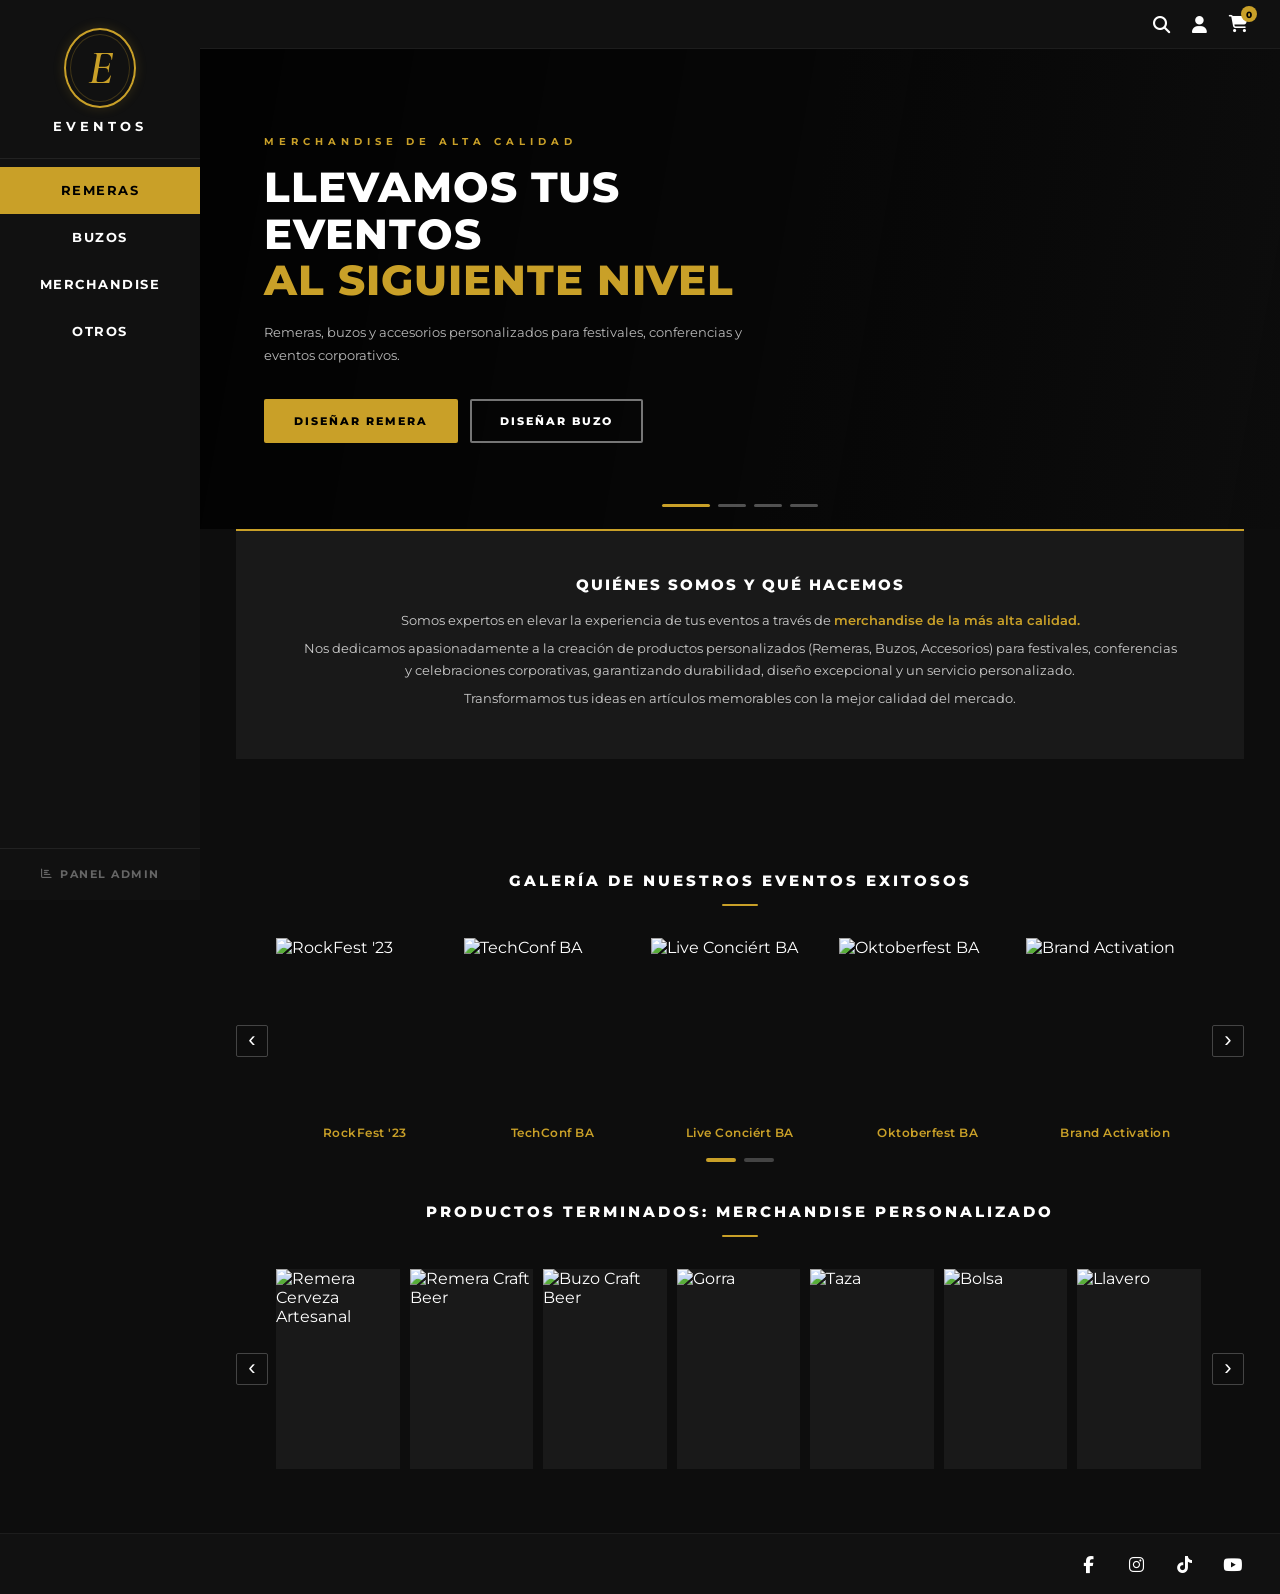
==== index.html @ ae17b745 "primer Co-authored-by: Copilot <copilot@github.com>" ====
<!DOCTYPE html>
<html lang="es">
<head>
    <meta charset="UTF-8">
    <meta name="viewport" content="width=device-width, initial-scale=1.0">
    <title>Eventos - Productos Premium</title>
    <link rel="preconnect" href="https://fonts.googleapis.com">
    <link rel="preconnect" href="https://fonts.gstatic.com" crossorigin>
    <link href="https://fonts.googleapis.com/css2?family=Cormorant+Garamond:ital,wght@1,600&family=Montserrat:wght@400;600;700;800&display=swap" rel="stylesheet">
    <link rel="stylesheet" href="https://cdnjs.cloudflare.com/ajax/libs/font-awesome/6.5.0/css/all.min.css">
    <link rel="stylesheet" href="style.css">
</head>
<body>
    <div class="page-wrapper">

        <!-- ===== SIDEBAR ===== -->
        <aside class="sidebar">
            <div class="logo">
                <div class="logo-oval">
                    <span class="logo-letter">E</span>
                </div>
                <span class="logo-brand">EVENTOS</span>
            </div>
            <nav class="nav-menu">
                <a href="#" class="nav-item active">REMERAS</a>
                <a href="#" class="nav-item">BUZOS</a>
                <a href="#" class="nav-item">MERCHANDISE</a>
                <a href="#" class="nav-item">OTROS</a>
            </nav>
            <div class="nav-admin-wrap">
                <a href="admin.html" class="nav-admin-link" target="_blank">
                    <i class="fas fa-chart-bar"></i> Panel Admin
                </a>
            </div>
        </aside>

        <!-- ===== MAIN CONTENT ===== -->
        <div class="content">

            <!-- Top Bar -->
            <header class="top-bar">
                <div class="top-icons">
                    <i class="fas fa-search"></i>
                    <i class="fas fa-user"></i>
                    <div class="cart-wrap">
                        <i class="fas fa-shopping-cart"></i>
                        <span class="cart-count">0</span>
                    </div>
                </div>
            </header>

            <!-- ===== HOME VIEW ===== -->
            <div id="home-view">

                <!-- Hero Carousel -->
                <section class="hero-carousel">
                    <div class="hero-slides" id="hero-slides">
                        <div class="hero-slide" style="background-image:url('https://picsum.photos/seed/heroevt1/1400/600')"></div>
                        <div class="hero-slide" style="background-image:url('https://picsum.photos/seed/heroevt2/1400/600')"></div>
                        <div class="hero-slide" style="background-image:url('https://picsum.photos/seed/heroevt3/1400/600')"></div>
                        <div class="hero-slide" style="background-image:url('https://picsum.photos/seed/heroevt4/1400/600')"></div>
                    </div>
                    <div class="hero-overlay"></div>
                    <div class="hero-content">
                        <p class="hero-eyebrow">Merchandise de Alta Calidad</p>
                        <h1 class="hero-title">LLEVAMOS TUS EVENTOS<br><span class="gold">AL SIGUIENTE NIVEL</span></h1>
                        <p class="hero-sub">Remeras, buzos y accesorios personalizados para festivales, conferencias y eventos corporativos.</p>
                        <div class="hero-cta-row">
                            <button class="hero-cta-btn" id="hero-btn-remeras">DISEÑAR REMERA</button>
                            <button class="hero-cta-btn hero-cta-btn--outline" id="hero-btn-buzos">DISEÑAR BUZO</button>
                        </div>
                    </div>
                    <div class="hero-nav-dots" id="hero-nav-dots">
                        <span class="hero-dot active"></span>
                        <span class="hero-dot"></span>
                        <span class="hero-dot"></span>
                        <span class="hero-dot"></span>
                    </div>
                </section>

                <!-- About -->
                <section class="about-box reveal">
                    <h3 class="about-title">QUIÉNES SOMOS Y QUÉ HACEMOS</h3>
                    <p>Somos expertos en elevar la experiencia de tus eventos a través de <a href="#">merchandise de la más alta calidad.</a></p>
                    <p>Nos dedicamos apasionadamente a la creación de productos personalizados (Remeras, Buzos, Accesorios) para festivales, conferencias y celebraciones corporativas, garantizando durabilidad, diseño excepcional y un servicio personalizado.</p>
                    <p>Transformamos tus ideas en artículos memorables con la mejor calidad del mercado.</p>
                </section>

                <!-- Gallery -->
                <section class="section-gallery reveal">
                    <h3 class="section-title">GALERÍA DE NUESTROS EVENTOS EXITOSOS</h3>
                    <div class="carousel-wrapper">
                        <button class="arrow-btn" id="gallery-prev">&#8249;</button>
                        <div class="carousel-viewport">
                            <div class="carousel-track" id="gallery-track">
                                <div class="gallery-card">
                                    <img src="https://picsum.photos/seed/rockfest/220/148" alt="RockFest '23">
                                    <span>RockFest '23</span>
                                </div>
                                <div class="gallery-card">
                                    <img src="https://picsum.photos/seed/techconf/220/148" alt="TechConf BA">
                                    <span>TechConf BA</span>
                                </div>
                                <div class="gallery-card">
                                    <img src="https://picsum.photos/seed/concert/220/148" alt="Live Conciért BA">
                                    <span>Live Conciért BA</span>
                                </div>
                                <div class="gallery-card">
                                    <img src="https://picsum.photos/seed/oktoberfest/220/148" alt="Oktoberfest BA">
                                    <span>Oktoberfest BA</span>
                                </div>
                                <div class="gallery-card">
                                    <img src="https://picsum.photos/seed/brandact/220/148" alt="Brand Activation">
                                    <span>Brand Activation</span>
                                </div>
                                <div class="gallery-card">
                                    <img src="https://picsum.photos/seed/musicfest/220/148" alt="Music Fest BA">
                                    <span>Music Fest BA</span>
                                </div>
                            </div>
                        </div>
                        <button class="arrow-btn" id="gallery-next">&#8250;</button>
                    </div>
                    <div class="carousel-dots" id="gallery-dots">
                        <span class="dot active"></span>
                        <span class="dot"></span>
                    </div>
                </section>

                <!-- Products -->
                <section class="section-products reveal">
                    <h3 class="section-title">PRODUCTOS TERMINADOS: MERCHANDISE PERSONALIZADO</h3>
                    <div class="carousel-wrapper">
                        <button class="arrow-btn" id="products-prev">&#8249;</button>
                        <div class="carousel-viewport">
                            <div class="carousel-track" id="products-track">
                                <div class="product-card">
                                    <img src="https://picsum.photos/seed/remera1/152/185" alt="Remera Cerveza Artesanal">
                                </div>
                                <div class="product-card">
                                    <img src="https://picsum.photos/seed/remera2/152/185" alt="Remera Craft Beer">
                                </div>
                                <div class="product-card">
                                    <img src="https://picsum.photos/seed/buzo/152/185" alt="Buzo Craft Beer">
                                </div>
                                <div class="product-card">
                                    <img src="https://picsum.photos/seed/gorra/152/185" alt="Gorra">
                                </div>
                                <div class="product-card">
                                    <img src="https://picsum.photos/seed/taza/152/185" alt="Taza">
                                </div>
                                <div class="product-card">
                                    <img src="https://picsum.photos/seed/bolsa/152/185" alt="Bolsa">
                                </div>
                                <div class="product-card">
                                    <img src="https://picsum.photos/seed/llavero/152/185" alt="Llavero">
                                </div>
                            </div>
                        </div>
                        <button class="arrow-btn" id="products-next">&#8250;</button>
                    </div>
                </section>

            </div><!-- /#home-view -->

            <!-- ===== DESIGNER VIEW ===== -->
            <div id="designer-view" class="hidden">

                <div class="designer-header">
                    <h2 class="designer-title">DISEÑÁ TU <span class="gold" id="designer-type-label">REMERA</span></h2>
                    <p class="designer-subtitle">Subí tu diseño y personalizá la prenda antes de pedir</p>
                </div>

                <div class="designer-body">

                    <!-- Left panel: garment preview -->
                    <div class="designer-preview-panel">
                        <div class="garment-stage" id="garment-stage">

                            <!-- T-shirt SVG -->
                            <svg id="svg-remera" class="garment-svg" viewBox="0 0 340 380" xmlns="http://www.w3.org/2000/svg">
                                <path class="garment-body" d="
                                    M 120 10
                                    C 120 10, 130 40, 170 40
                                    C 210 40, 220 10, 220 10
                                    L 290 50
                                    L 320 130
                                    L 270 145
                                    L 270 360
                                    L 70 360
                                    L 70 145
                                    L 20 130
                                    L 50 50
                                    Z
                                " fill="#2a2a2a" stroke="#444" stroke-width="2"/>
                                <!-- Collar -->
                                <path class="garment-collar" d="
                                    M 120 10
                                    C 130 30, 155 45, 170 45
                                    C 185 45, 210 30, 220 10
                                " fill="none" stroke="#555" stroke-width="2.5"/>
                                <!-- Left sleeve crease -->
                                <line x1="50" y1="55" x2="70" y2="145" stroke="#333" stroke-width="1.5"/>
                                <!-- Right sleeve crease -->
                                <line x1="290" y1="55" x2="270" y2="145" stroke="#333" stroke-width="1.5"/>
                                <!-- Hem -->
                                <line x1="70" y1="355" x2="270" y2="355" stroke="#333" stroke-width="1.5"/>
                            </svg>

                            <!-- Hoodie SVG -->
                            <svg id="svg-buzo" class="garment-svg hidden" viewBox="0 0 340 400" xmlns="http://www.w3.org/2000/svg">
                                <!-- Body -->
                                <path class="garment-body" d="
                                    M 125 15
                                    L 100 50
                                    L 50 60
                                    L 20 150
                                    L 70 160
                                    L 70 375
                                    L 270 375
                                    L 270 160
                                    L 320 150
                                    L 290 60
                                    L 240 50
                                    L 215 15
                                    Z
                                " fill="#2a2a2a" stroke="#444" stroke-width="2"/>
                                <!-- Hood left -->
                                <path class="garment-hood" d="
                                    M 125 15
                                    C 115 5, 105 0, 100 10
                                    C 90 30, 88 55, 100 70
                                    C 112 80, 130 78, 145 70
                                    C 155 63, 160 50, 158 35
                                    Z
                                " fill="#252525" stroke="#444" stroke-width="2"/>
                                <!-- Hood right -->
                                <path class="garment-hood" d="
                                    M 215 15
                                    C 225 5, 235 0, 240 10
                                    C 250 30, 252 55, 240 70
                                    C 228 80, 210 78, 195 70
                                    C 185 63, 180 50, 182 35
                                    Z
                                " fill="#252525" stroke="#444" stroke-width="2"/>
                                <!-- Hood opening -->
                                <ellipse cx="170" cy="55" rx="28" ry="38" fill="#1a1a1a" stroke="#555" stroke-width="2"/>
                                <!-- Kangaroo pocket -->
                                <rect class="garment-pocket" x="115" y="265" width="110" height="70" rx="6" fill="#252525" stroke="#444" stroke-width="1.5"/>
                                <!-- Pocket divider -->
                                <line x1="170" y1="265" x2="170" y2="335" stroke="#333" stroke-width="1.5"/>
                                <!-- Left sleeve crease -->
                                <line x1="50" y1="62" x2="70" y2="160" stroke="#333" stroke-width="1.5"/>
                                <!-- Right sleeve crease -->
                                <line x1="290" y1="62" x2="270" y2="160" stroke="#333" stroke-width="1.5"/>
                                <!-- Hem -->
                                <line x1="70" y1="370" x2="270" y2="370" stroke="#333" stroke-width="1.5"/>
                                <!-- Ribbed cuffs bottom -->
                                <rect x="70" y="365" width="200" height="10" rx="2" fill="#222" stroke="#333" stroke-width="1"/>
                            </svg>

                            <!-- Design overlay image (injected by JS) -->
                        </div>

                        <p class="garment-hint" id="garment-hint">
                            <i class="fas fa-hand-pointer"></i> Arrastrá el diseño para reposicionarlo
                        </p>
                    </div>

                    <!-- Right panel: controls -->
                    <div class="designer-controls-panel">

                        <!-- Upload zone -->
                        <div class="upload-zone" id="upload-zone">
                            <input type="file" id="design-upload" accept="image/*" style="display:none">
                            <i class="fas fa-cloud-upload-alt upload-icon"></i>
                            <p class="upload-label">Subí tu diseño</p>
                            <p class="upload-hint">PNG, JPG o SVG · fondo transparente recomendado</p>
                            <button class="btn-upload" id="btn-upload-trigger">Elegir archivo</button>
                        </div>

                        <!-- Uploaded file name -->
                        <p class="uploaded-filename hidden" id="uploaded-filename">
                            <i class="fas fa-check-circle"></i> <span id="filename-text"></span>
                        </p>

                        <!-- Color selector -->
                        <div class="control-group">
                            <label class="control-label">COLOR DE PRENDA</label>
                            <div class="color-swatches" id="color-swatches">
                                <button class="swatch active" data-color="#2a2a2a" style="background:#2a2a2a" title="Negro"></button>
                                <button class="swatch" data-color="#ffffff" style="background:#ffffff" title="Blanco"></button>
                                <button class="swatch" data-color="#1a3a5c" style="background:#1a3a5c" title="Azul marino"></button>
                                <button class="swatch" data-color="#7c0a02" style="background:#7c0a02" title="Rojo oscuro"></button>
                                <button class="swatch" data-color="#2d5a27" style="background:#2d5a27" title="Verde oscuro"></button>
                                <button class="swatch" data-color="#c9a028" style="background:#c9a028" title="Dorado"></button>
                                <button class="swatch" data-color="#4a4a4a" style="background:#4a4a4a" title="Gris"></button>
                                <button class="swatch" data-color="#3b1f5e" style="background:#3b1f5e" title="Violeta"></button>
                            </div>
                        </div>

                        <!-- Design size -->
                        <div class="control-group" id="size-control" style="display:none">
                            <label class="control-label" for="design-size">TAMAÑO DEL DISEÑO</label>
                            <div class="slider-row">
                                <i class="fas fa-compress-alt slider-icon"></i>
                                <input type="range" id="design-size" min="30" max="200" value="100" class="gold-slider">
                                <i class="fas fa-expand-alt slider-icon"></i>
                            </div>
                        </div>

                        <!-- Design opacity -->
                        <div class="control-group" id="opacity-control" style="display:none">
                            <label class="control-label" for="design-opacity">OPACIDAD DEL DISEÑO</label>
                            <div class="slider-row">
                                <i class="fas fa-eye-slash slider-icon"></i>
                                <input type="range" id="design-opacity" min="10" max="100" value="100" class="gold-slider">
                                <i class="fas fa-eye slider-icon"></i>
                            </div>
                        </div>

                        <!-- Action buttons -->
                        <div class="designer-actions">
                            <button class="btn-reset hidden" id="btn-reset">
                                <i class="fas fa-trash-alt"></i> Quitar diseño
                            </button>
                            <button class="btn-order" id="btn-order">
                                <i class="fas fa-shopping-cart"></i> Agregar al carrito
                            </button>
                        </div>

                        <!-- Tip -->
                        <div class="designer-tip">
                            <i class="fas fa-lightbulb"></i>
                            <span>Tip: usá un PNG con fondo transparente para mejores resultados</span>
                        </div>

                    </div>
                </div>
            </div><!-- /#designer-view -->

        </div>
    </div>

    <!-- Footer -->
    <footer>
        <div class="social-links">
            <a href="#" aria-label="Facebook"><i class="fab fa-facebook-f"></i></a>
            <a href="#" aria-label="Instagram"><i class="fab fa-instagram"></i></a>
            <a href="#" aria-label="TikTok"><i class="fab fa-tiktok"></i></a>
            <a href="#" aria-label="YouTube"><i class="fab fa-youtube"></i></a>
        </div>
    </footer>

    <!-- ===== CHECKOUT MODAL ===== -->
    <div id="checkout-modal" class="modal-overlay hidden">
        <div class="modal-card">

            <!-- Step 1: Form -->
            <div id="checkout-form-step">
                <div class="modal-header">
                    <h3 class="modal-title">FINALIZAR PEDIDO</h3>
                    <button class="modal-close" id="modal-close"><i class="fas fa-times"></i></button>
                </div>

                <div class="checkout-summary">
                    <div class="checkout-product-icon"><i class="fas fa-tshirt"></i></div>
                    <div class="checkout-product-info">
                        <p class="checkout-product-name" id="checkout-product-name">Remera personalizada</p>
                        <p class="checkout-product-color">
                            Color:
                            <span class="color-dot-sm" id="checkout-color-dot" style="background:#2a2a2a"></span>
                            <span id="checkout-color-name">Negro</span>
                        </p>
                    </div>
                    <div class="checkout-unit-price" id="checkout-unit-price">$2.400 / u</div>
                </div>

                <form id="checkout-form" novalidate>
                    <div class="form-row">
                        <div class="form-group">
                            <label class="form-label" for="ch-name">Nombre completo *</label>
                            <input type="text" id="ch-name" class="form-input" placeholder="Juan García" autocomplete="name">
                        </div>
                        <div class="form-group">
                            <label class="form-label" for="ch-email">Email *</label>
                            <input type="email" id="ch-email" class="form-input" placeholder="juan@ejemplo.com" autocomplete="email">
                        </div>
                    </div>

                    <div class="form-row">
                        <div class="form-group">
                            <label class="form-label">Talle *</label>
                            <div class="size-chips">
                                <button type="button" class="size-chip" data-size="XS">XS</button>
                                <button type="button" class="size-chip" data-size="S">S</button>
                                <button type="button" class="size-chip active" data-size="M">M</button>
                                <button type="button" class="size-chip" data-size="L">L</button>
                                <button type="button" class="size-chip" data-size="XL">XL</button>
                                <button type="button" class="size-chip" data-size="XXL">XXL</button>
                            </div>
                        </div>
                        <div class="form-group form-group--sm">
                            <label class="form-label">Cantidad *</label>
                            <div class="qty-control">
                                <button type="button" class="qty-btn" id="qty-minus">&#8722;</button>
                                <span class="qty-value" id="qty-value">1</span>
                                <button type="button" class="qty-btn" id="qty-plus">&#43;</button>
                            </div>
                        </div>
                    </div>

                    <div class="form-group">
                        <label class="form-label" for="ch-notes">Observaciones</label>
                        <textarea id="ch-notes" class="form-input form-textarea" placeholder="Ej: logo en la espalda, medidas especiales, etc."></textarea>
                    </div>

                    <div class="checkout-total-row">
                        <span class="total-label">TOTAL ESTIMADO</span>
                        <span class="total-value" id="checkout-total">$2.400</span>
                    </div>

                    <div class="form-actions">
                        <button type="button" class="btn-form-cancel" id="btn-checkout-cancel">Cancelar</button>
                        <button type="submit" class="btn-form-confirm">
                            <i class="fas fa-check"></i> Confirmar pedido
                        </button>
                    </div>
                </form>
            </div>

            <!-- Step 2: Success -->
            <div id="checkout-success-step" class="hidden">
                <div class="success-content">
                    <div class="success-icon"><i class="fas fa-check-circle"></i></div>
                    <h3 class="success-title">&#161;PEDIDO RECIBIDO!</h3>
                    <p class="success-order-id" id="success-order-id">Pedido EVT-0007</p>
                    <p class="success-message">Te contactaremos a <strong id="success-email"></strong> para coordinar el pago y la entrega.</p>
                    <button class="btn-form-confirm" id="btn-success-close" style="margin-top:8px;width:100%">Volver a la tienda</button>
                </div>
            </div>

        </div>
    </div>

    <script src="script.js"></script>
</body>
</html>
---- style.css ----
/* ========================================
   RESET & BASE
   ======================================== */
*, *::before, *::after {
    margin: 0;
    padding: 0;
    box-sizing: border-box;
}

:root {
    --gold:       #c9a028;
    --gold-light: #d4af37;
    --bg:         #0d0d0d;
    --bg-card:    #191919;
    --bg-dark:    #111111;
    --text:       #ffffff;
    --text-muted: #cccccc;
    --sidebar-w:  200px;
}

body {
    background-color: var(--bg);
    color: var(--text);
    font-family: 'Montserrat', Arial, sans-serif;
    min-height: 100vh;
    overflow-x: hidden;
}

/* ========================================
   PAGE LAYOUT
   ======================================== */
.page-wrapper {
    display: flex;
    min-height: calc(100vh - 56px);
}

/* ========================================
   SIDEBAR
   ======================================== */
.sidebar {
    width: var(--sidebar-w);
    background-color: var(--bg-dark);
    display: flex;
    flex-direction: column;
    align-items: center;
    flex-shrink: 0;
    position: sticky;
    top: 0;
    height: 100vh;
}

/* Logo */
.logo {
    display: flex;
    flex-direction: column;
    align-items: center;
    padding: 28px 16px 24px;
    width: 100%;
    border-bottom: 1px solid #222;
}

.logo-oval {
    width: 72px;
    height: 80px;
    border: 2px solid var(--gold);
    border-radius: 50%;
    display: flex;
    align-items: center;
    justify-content: center;
    position: relative;
    box-shadow: 0 0 12px rgba(201, 160, 40, 0.18);
}

/* Decorative inner glow ring */
.logo-oval::after {
    content: '';
    position: absolute;
    inset: 4px;
    border: 1px solid rgba(201, 160, 40, 0.25);
    border-radius: 50%;
}

.logo-letter {
    font-family: 'Cormorant Garamond', Georgia, serif;
    font-style: italic;
    font-weight: 600;
    font-size: 48px;
    line-height: 1;
    color: var(--gold);
    position: relative;
    z-index: 1;
}

.logo-brand {
    margin-top: 10px;
    font-size: 13px;
    letter-spacing: 4px;
    font-weight: 700;
    color: var(--text);
    text-transform: uppercase;
}

/* Navigation */
.nav-menu {
    display: flex;
    flex-direction: column;
    width: 100%;
    margin-top: 8px;
}

.nav-item {
    display: block;
    text-decoration: none;
    color: var(--text);
    padding: 16px 20px;
    text-align: center;
    font-size: 12.5px;
    letter-spacing: 1.5px;
    font-weight: 700;
    transition: background-color 0.2s, color 0.2s;
    text-transform: uppercase;
}

.nav-item.active {
    background-color: var(--gold);
    color: #000;
}

.nav-item:hover:not(.active) {
    background-color: #1e1e1e;
}

/* ========================================
   MAIN CONTENT
   ======================================== */
.content {
    flex: 1;
    display: flex;
    flex-direction: column;
    min-width: 0;
}

/* ========================================
   TOP BAR
   ======================================== */
.top-bar {
    display: flex;
    justify-content: flex-end;
    align-items: center;
    padding: 14px 32px;
    background-color: var(--bg-dark);
    border-bottom: 1px solid #1d1d1d;
}

.top-icons {
    display: flex;
    align-items: center;
    gap: 22px;
    font-size: 17px;
    color: var(--text);
}

.top-icons i {
    cursor: pointer;
    transition: color 0.2s;
}

.top-icons i:hover {
    color: var(--gold);
}

.cart-wrap {
    position: relative;
    cursor: pointer;
}

.cart-wrap:hover i {
    color: var(--gold);
}

.cart-count {
    position: absolute;
    top: -8px;
    right: -9px;
    background-color: var(--gold);
    color: #000;
    font-size: 9px;
    font-weight: 800;
    width: 16px;
    height: 16px;
    border-radius: 50%;
    display: flex;
    align-items: center;
    justify-content: center;
    line-height: 1;
}

/* ========================================
   HERO CAROUSEL
   ======================================== */
.hero-carousel {
    position: relative;
    height: 480px;
    overflow: hidden;
    flex-shrink: 0;
}

.hero-slides {
    position: absolute;
    inset: 0;
}

.hero-slide {
    position: absolute;
    inset: 0;
    background-size: cover;
    background-position: center;
    opacity: 0;
    transition: opacity 1.2s ease;
}

.hero-slide.active {
    opacity: 1;
}

.hero-overlay {
    position: absolute;
    inset: 0;
    background: linear-gradient(
        100deg,
        rgba(0,0,0,0.82) 0%,
        rgba(0,0,0,0.45) 55%,
        rgba(13,13,13,0.55) 100%
    );
    z-index: 1;
}

.hero-content {
    position: relative;
    z-index: 2;
    height: 100%;
    display: flex;
    flex-direction: column;
    justify-content: center;
    padding: 0 64px;
    max-width: 680px;
}

.hero-eyebrow {
    font-size: 10px;
    font-weight: 700;
    letter-spacing: 5px;
    color: var(--gold);
    text-transform: uppercase;
    margin-bottom: 16px;
    opacity: 0.9;
}

.hero-title {
    font-size: 42px;
    font-weight: 800;
    line-height: 1.1;
    color: #fff;
    text-transform: uppercase;
    letter-spacing: 1px;
    margin-bottom: 18px;
}

.hero-sub {
    font-size: 13px;
    line-height: 1.75;
    color: rgba(255,255,255,0.72);
    margin-bottom: 32px;
    max-width: 480px;
}

.hero-cta-row {
    display: flex;
    gap: 12px;
    flex-wrap: wrap;
}

.hero-cta-btn {
    display: inline-flex;
    align-items: center;
    background: var(--gold);
    color: #000;
    font-family: 'Montserrat', sans-serif;
    font-size: 11px;
    font-weight: 800;
    letter-spacing: 2px;
    text-transform: uppercase;
    padding: 13px 28px;
    border: 2px solid var(--gold);
    border-radius: 2px;
    cursor: pointer;
    transition: background 0.2s, color 0.2s;
}

.hero-cta-btn:hover {
    background: transparent;
    color: var(--gold);
}

.hero-cta-btn--outline {
    background: transparent;
    color: #fff;
    border-color: rgba(255,255,255,0.45);
}

.hero-cta-btn--outline:hover {
    border-color: var(--gold);
    color: var(--gold);
    background: transparent;
}

.hero-nav-dots {
    position: absolute;
    bottom: 22px;
    left: 0;
    right: 0;
    display: flex;
    justify-content: center;
    gap: 8px;
    z-index: 3;
}

.hero-dot {
    width: 28px;
    height: 3px;
    background: rgba(255,255,255,0.3);
    border-radius: 2px;
    cursor: pointer;
    border: none;
    padding: 0;
    transition: background 0.25s, width 0.3s;
}

.hero-dot.active {
    background: var(--gold);
    width: 48px;
}

.gold {
    color: var(--gold);
}

/* ========================================
   ABOUT BOX
   ======================================== */
.about-box {
    background-color: var(--bg-card);
    margin: 0 36px 56px;
    padding: 44px 64px;
    text-align: center;
    border-top: 2px solid var(--gold);
}

.about-title {
    font-size: 15px;
    font-weight: 800;
    letter-spacing: 2px;
    text-transform: uppercase;
    margin-bottom: 16px;
    color: var(--text);
}

.about-box p {
    font-size: 12.5px;
    line-height: 1.8;
    color: var(--text-muted);
    margin-bottom: 5px;
}

.about-box a {
    color: var(--gold);
    text-decoration: none;
    font-weight: 600;
}

.about-box a:hover {
    text-decoration: underline;
}

/* ========================================
   SECTION TITLES
   ======================================== */
.section-title {
    font-size: 15px;
    font-weight: 800;
    letter-spacing: 3px;
    text-align: center;
    text-transform: uppercase;
    margin-bottom: 32px;
    color: var(--text);
    position: relative;
    padding-bottom: 16px;
}

.section-title::after {
    content: '';
    position: absolute;
    bottom: 0;
    left: 50%;
    transform: translateX(-50%);
    width: 36px;
    height: 2px;
    background: var(--gold);
    border-radius: 1px;
}

/* ========================================
   GALLERY SECTION
   ======================================== */
.section-gallery {
    padding: 56px 36px 40px;
}

/* ========================================
   PRODUCTS SECTION
   ======================================== */
.section-products {
    padding: 0 36px 64px;
}

/* ========================================
   SHARED CAROUSEL STYLES
   ======================================== */
.carousel-wrapper {
    display: flex;
    align-items: center;
    gap: 8px;
}

.carousel-viewport {
    flex: 1;
    overflow: hidden;
    min-width: 0;
}

.carousel-track {
    display: flex;
    gap: 10px;
    transition: transform 0.35s ease;
    will-change: transform;
}

/* Arrow buttons */
.arrow-btn {
    background: transparent;
    border: 1px solid #444;
    color: var(--text);
    width: 32px;
    height: 32px;
    border-radius: 2px;
    cursor: pointer;
    font-size: 22px;
    line-height: 1;
    display: flex;
    align-items: center;
    justify-content: center;
    flex-shrink: 0;
    transition: border-color 0.2s, color 0.2s;
    padding-bottom: 2px;
}

.arrow-btn:hover {
    border-color: var(--gold);
    color: var(--gold);
}

/* Dot indicators */
.carousel-dots {
    display: flex;
    justify-content: center;
    gap: 8px;
    margin-top: 14px;
}

.dot {
    width: 30px;
    height: 4px;
    background-color: #444;
    cursor: pointer;
    border-radius: 2px;
    transition: background-color 0.2s;
}

.dot.active {
    background-color: var(--gold);
}

/* ========================================
   GALLERY CARDS
   ======================================== */
.gallery-card {
    flex: 0 0 calc(20% - 8px);
    min-width: 0;
    overflow: hidden;
}

.gallery-card img {
    width: 100%;
    height: 180px;
    object-fit: cover;
    display: block;
    transition: transform 0.45s ease;
}

.gallery-card:hover img {
    transform: scale(1.06);
}

.gallery-card span {
    display: block;
    text-align: center;
    padding: 8px 4px 4px;
    font-size: 11.5px;
    font-weight: 600;
    color: var(--gold);
    letter-spacing: 0.5px;
}

/* ========================================
   PRODUCT CARDS
   ======================================== */
.product-card {
    flex: 0 0 calc(14.285% - 9px);
    min-width: 0;
    background-color: var(--bg-card);
    overflow: hidden;
}

.product-card img {
    width: 100%;
    height: 200px;
    object-fit: cover;
    display: block;
    transition: transform 0.45s ease;
}

.product-card:hover img {
    transform: scale(1.07);
}

/* ========================================
   FOOTER
   ======================================== */
footer {
    background-color: var(--bg-dark);
    padding: 14px 32px;
    border-top: 1px solid #1d1d1d;
    display: flex;
    justify-content: flex-end;
}

.social-links {
    display: flex;
    gap: 16px;
    align-items: center;
}

.social-links a {
    color: var(--text);
    font-size: 17px;
    text-decoration: none;
    transition: color 0.2s;
    width: 32px;
    height: 32px;
    display: flex;
    align-items: center;
    justify-content: center;
}

.social-links a:hover {
    color: var(--gold);
}

/* ========================================
   UTILITY
   ======================================== */
.hidden {
    display: none !important;
}

/* ========================================
   DESIGNER VIEW
   ======================================== */
#designer-view {
    flex: 1;
    display: flex;
    flex-direction: column;
    padding: 0 0 36px;
}

.designer-header {
    text-align: center;
    padding: 32px 40px 20px;
    border-bottom: 1px solid #1d1d1d;
}

.designer-title {
    font-size: 22px;
    font-weight: 800;
    letter-spacing: 3px;
    text-transform: uppercase;
    margin-bottom: 6px;
    color: var(--text);
}

.designer-subtitle {
    font-size: 12px;
    color: var(--text-muted);
    letter-spacing: 0.5px;
}

.designer-body {
    display: flex;
    flex: 1;
    gap: 0;
    min-height: 0;
}

/* ---- Preview panel (left) ---- */
.designer-preview-panel {
    flex: 0 0 58%;
    display: flex;
    flex-direction: column;
    align-items: center;
    justify-content: center;
    padding: 32px 24px 16px;
    background-color: var(--bg);
    border-right: 1px solid #1d1d1d;
}

.garment-stage {
    position: relative;
    width: 340px;
    max-width: 100%;
    user-select: none;
}

.garment-svg {
    width: 100%;
    height: auto;
    display: block;
    filter: drop-shadow(0 8px 32px rgba(0,0,0,0.7));
}

.garment-hint {
    margin-top: 14px;
    font-size: 11px;
    color: #555;
    letter-spacing: 0.5px;
    display: flex;
    align-items: center;
    gap: 6px;
}

/* Design overlay image */
#design-overlay {
    position: absolute;
    cursor: grab;
    touch-action: none;
    transform-origin: center center;
    border: 1.5px dashed rgba(201,160,40,0.5);
    border-radius: 2px;
    transition: border-color 0.15s;
}

#design-overlay:hover {
    border-color: var(--gold);
}

#design-overlay.dragging {
    cursor: grabbing;
    border-color: var(--gold);
}

/* ---- Controls panel (right) ---- */
.designer-controls-panel {
    flex: 1;
    display: flex;
    flex-direction: column;
    gap: 22px;
    padding: 28px 28px 24px;
    background-color: var(--bg-card);
    overflow-y: auto;
}

/* Upload zone */
.upload-zone {
    border: 2px dashed #3a3a3a;
    border-radius: 6px;
    padding: 28px 20px;
    display: flex;
    flex-direction: column;
    align-items: center;
    gap: 8px;
    cursor: pointer;
    transition: border-color 0.2s, background-color 0.2s;
}

.upload-zone:hover,
.upload-zone.dragover {
    border-color: var(--gold);
    background-color: rgba(201,160,40,0.04);
}

.upload-icon {
    font-size: 30px;
    color: var(--gold);
}

.upload-label {
    font-size: 13px;
    font-weight: 700;
    letter-spacing: 1px;
    color: var(--text);
}

.upload-hint {
    font-size: 10.5px;
    color: var(--text-muted);
    text-align: center;
}

.btn-upload {
    margin-top: 6px;
    background-color: transparent;
    border: 1px solid var(--gold);
    color: var(--gold);
    padding: 8px 22px;
    font-family: 'Montserrat', sans-serif;
    font-size: 11px;
    font-weight: 700;
    letter-spacing: 1.5px;
    text-transform: uppercase;
    cursor: pointer;
    border-radius: 2px;
    transition: background-color 0.2s, color 0.2s;
}

.btn-upload:hover {
    background-color: var(--gold);
    color: #000;
}

.uploaded-filename {
    font-size: 11.5px;
    color: #6abf69;
    display: flex;
    align-items: center;
    gap: 6px;
    margin-top: -10px;
}

/* Control groups */
.control-group {
    display: flex;
    flex-direction: column;
    gap: 10px;
}

.control-label {
    font-size: 10.5px;
    font-weight: 700;
    letter-spacing: 2px;
    color: var(--text-muted);
    text-transform: uppercase;
}

/* Color swatches */
.color-swatches {
    display: flex;
    flex-wrap: wrap;
    gap: 10px;
}

.swatch {
    width: 30px;
    height: 30px;
    border-radius: 50%;
    border: 2px solid transparent;
    cursor: pointer;
    transition: border-color 0.15s, transform 0.15s;
    outline: none;
}

.swatch:hover {
    transform: scale(1.15);
}

.swatch.active {
    border-color: var(--gold);
    box-shadow: 0 0 0 2px rgba(201,160,40,0.35);
    transform: scale(1.12);
}

/* Gold slider */
.slider-row {
    display: flex;
    align-items: center;
    gap: 10px;
}

.slider-icon {
    font-size: 13px;
    color: var(--text-muted);
    flex-shrink: 0;
}

.gold-slider {
    flex: 1;
    -webkit-appearance: none;
    appearance: none;
    height: 4px;
    background: #333;
    border-radius: 2px;
    outline: none;
    cursor: pointer;
}

.gold-slider::-webkit-slider-thumb {
    -webkit-appearance: none;
    width: 16px;
    height: 16px;
    border-radius: 50%;
    background: var(--gold);
    cursor: pointer;
    border: none;
    box-shadow: 0 0 4px rgba(201,160,40,0.5);
}

.gold-slider::-moz-range-thumb {
    width: 16px;
    height: 16px;
    border-radius: 50%;
    background: var(--gold);
    cursor: pointer;
    border: none;
    box-shadow: 0 0 4px rgba(201,160,40,0.5);
}

/* Action buttons */
.designer-actions {
    display: flex;
    flex-direction: column;
    gap: 10px;
    margin-top: auto;
}

.btn-reset {
    background: transparent;
    border: 1px solid #555;
    color: var(--text-muted);
    padding: 10px;
    font-family: 'Montserrat', sans-serif;
    font-size: 11px;
    font-weight: 700;
    letter-spacing: 1.5px;
    text-transform: uppercase;
    cursor: pointer;
    border-radius: 2px;
    transition: border-color 0.2s, color 0.2s;
    display: flex;
    align-items: center;
    justify-content: center;
    gap: 8px;
}

.btn-reset:hover {
    border-color: #c0392b;
    color: #c0392b;
}

.btn-order {
    background-color: var(--gold);
    border: none;
    color: #000;
    padding: 12px;
    font-family: 'Montserrat', sans-serif;
    font-size: 12px;
    font-weight: 800;
    letter-spacing: 2px;
    text-transform: uppercase;
    cursor: pointer;
    border-radius: 2px;
    transition: background-color 0.2s;
    display: flex;
    align-items: center;
    justify-content: center;
    gap: 8px;
}

.btn-order:hover {
    background-color: var(--gold-light);
}

/* Tip box */
.designer-tip {
    background-color: rgba(201,160,40,0.07);
    border-left: 3px solid var(--gold);
    padding: 10px 14px;
    border-radius: 0 4px 4px 0;
    font-size: 10.5px;
    color: var(--text-muted);
    display: flex;
    align-items: flex-start;
    gap: 8px;
    line-height: 1.5;
}

.designer-tip i {
    color: var(--gold);
    margin-top: 1px;
    flex-shrink: 0;
}

/* ========================================
   SIDEBAR ADMIN LINK
   ======================================== */
.nav-admin-wrap {
    margin-top: auto;
    width: 100%;
    padding: 10px 12px;
    border-top: 1px solid #222;
}

.nav-admin-link {
    display: flex;
    align-items: center;
    justify-content: center;
    gap: 7px;
    text-decoration: none;
    color: #666;
    font-size: 10.5px;
    font-weight: 700;
    letter-spacing: 1.5px;
    text-transform: uppercase;
    padding: 9px;
    border-radius: 2px;
    transition: color 0.2s, background 0.2s;
}

.nav-admin-link:hover,
.nav-admin-link--active {
    color: var(--gold);
    background: rgba(201,160,40,0.08);
}

/* ========================================
   CHECKOUT MODAL
   ======================================== */
.modal-overlay {
    position: fixed;
    inset: 0;
    background: rgba(0,0,0,0.78);
    z-index: 1000;
    display: flex;
    align-items: center;
    justify-content: center;
    padding: 20px;
    backdrop-filter: blur(2px);
}

.modal-card {
    background: var(--bg-card);
    border: 1px solid #2a2a2a;
    border-radius: 4px;
    width: 100%;
    max-width: 560px;
    max-height: 90vh;
    overflow-y: auto;
    padding: 28px 32px;
}

.modal-header {
    display: flex;
    align-items: center;
    justify-content: space-between;
    margin-bottom: 20px;
    padding-bottom: 16px;
    border-bottom: 1px solid #222;
}

.modal-title {
    font-size: 15px;
    font-weight: 800;
    letter-spacing: 2px;
    color: var(--text);
}

.modal-close {
    background: transparent;
    border: none;
    color: var(--text-muted);
    font-size: 16px;
    cursor: pointer;
    padding: 4px 8px;
    border-radius: 2px;
    transition: color 0.2s;
}

.modal-close:hover { color: var(--text); }

/* Checkout summary bar */
.checkout-summary {
    display: flex;
    align-items: center;
    gap: 14px;
    background: #1a1a1a;
    border: 1px solid #2a2a2a;
    border-radius: 4px;
    padding: 14px 16px;
    margin-bottom: 20px;
}

.checkout-product-icon {
    width: 40px;
    height: 40px;
    background: rgba(201,160,40,0.1);
    border: 1px solid rgba(201,160,40,0.3);
    border-radius: 50%;
    display: flex;
    align-items: center;
    justify-content: center;
    color: var(--gold);
    font-size: 16px;
    flex-shrink: 0;
}

.checkout-product-info { flex: 1; }

.checkout-product-name {
    font-size: 13px;
    font-weight: 700;
    color: var(--text);
    margin-bottom: 4px;
}

.checkout-product-color {
    font-size: 11px;
    color: var(--text-muted);
    display: flex;
    align-items: center;
    gap: 6px;
}

.color-dot-sm {
    display: inline-block;
    width: 12px;
    height: 12px;
    border-radius: 50%;
    flex-shrink: 0;
}

.checkout-unit-price {
    font-size: 13px;
    font-weight: 700;
    color: var(--gold);
    white-space: nowrap;
}

/* Form */
.form-row {
    display: flex;
    gap: 14px;
    margin-bottom: 14px;
}

.form-group {
    flex: 1;
    display: flex;
    flex-direction: column;
    gap: 6px;
    margin-bottom: 14px;
}

.form-group--sm { flex: 0 0 120px; }
.form-row .form-group { margin-bottom: 0; }
.form-group:last-child { margin-bottom: 0; }

.form-label {
    font-size: 10px;
    font-weight: 700;
    letter-spacing: 1.5px;
    color: var(--text-muted);
    text-transform: uppercase;
}

.form-input {
    background: #151515;
    border: 1px solid #2e2e2e;
    border-radius: 3px;
    color: var(--text);
    padding: 9px 12px;
    font-family: 'Montserrat', sans-serif;
    font-size: 12px;
    outline: none;
    transition: border-color 0.2s;
    width: 100%;
}

.form-input:focus { border-color: var(--gold); }
.form-input.input-error { border-color: #c0392b; }

.form-textarea {
    resize: vertical;
    min-height: 62px;
}

/* Size chips */
.size-chips {
    display: flex;
    gap: 6px;
    flex-wrap: wrap;
}

.size-chip {
    background: #151515;
    border: 1px solid #333;
    color: var(--text-muted);
    padding: 6px 10px;
    font-family: 'Montserrat', sans-serif;
    font-size: 11px;
    font-weight: 700;
    cursor: pointer;
    border-radius: 2px;
    transition: border-color 0.15s, color 0.15s, background 0.15s;
}

.size-chip:hover { border-color: var(--gold); color: var(--gold); }

.size-chip.active {
    background: var(--gold);
    border-color: var(--gold);
    color: #000;
}

/* Qty control */
.qty-control {
    display: flex;
    align-items: center;
    border: 1px solid #2e2e2e;
    border-radius: 3px;
    overflow: hidden;
    height: 38px;
}

.qty-btn {
    background: #151515;
    border: none;
    color: var(--text);
    width: 34px;
    height: 100%;
    font-size: 18px;
    cursor: pointer;
    transition: background 0.15s;
    display: flex;
    align-items: center;
    justify-content: center;
    flex-shrink: 0;
}

.qty-btn:hover { background: #2a2a2a; }

.qty-value {
    flex: 1;
    text-align: center;
    font-size: 14px;
    font-weight: 700;
    color: var(--text);
    min-width: 36px;
    user-select: none;
}

/* Total row */
.checkout-total-row {
    display: flex;
    align-items: center;
    justify-content: space-between;
    padding: 14px 0;
    border-top: 1px solid #222;
    border-bottom: 1px solid #222;
    margin: 16px 0;
}

.total-label {
    font-size: 10px;
    font-weight: 700;
    letter-spacing: 2px;
    color: var(--text-muted);
    text-transform: uppercase;
}

.total-value {
    font-size: 20px;
    font-weight: 800;
    color: var(--gold);
}

/* Form action buttons */
.form-actions { display: flex; gap: 10px; }

.btn-form-cancel {
    flex: 1;
    background: transparent;
    border: 1px solid #444;
    color: var(--text-muted);
    padding: 11px;
    font-family: 'Montserrat', sans-serif;
    font-size: 11px;
    font-weight: 700;
    letter-spacing: 1.5px;
    text-transform: uppercase;
    cursor: pointer;
    border-radius: 2px;
    transition: border-color 0.2s, color 0.2s;
}

.btn-form-cancel:hover { border-color: #666; color: var(--text); }

.btn-form-confirm {
    flex: 2;
    background: var(--gold);
    border: none;
    color: #000;
    padding: 11px;
    font-family: 'Montserrat', sans-serif;
    font-size: 11px;
    font-weight: 800;
    letter-spacing: 2px;
    text-transform: uppercase;
    cursor: pointer;
    border-radius: 2px;
    transition: background 0.2s;
    display: flex;
    align-items: center;
    justify-content: center;
    gap: 8px;
}

.btn-form-confirm:hover { background: var(--gold-light); }

/* Success step */
.success-content {
    display: flex;
    flex-direction: column;
    align-items: center;
    text-align: center;
    padding: 20px 0;
    gap: 12px;
}

.success-icon {
    font-size: 58px;
    color: #4caf50;
    line-height: 1;
}

.success-title {
    font-size: 20px;
    font-weight: 800;
    letter-spacing: 2px;
    color: var(--text);
}

.success-order-id {
    font-size: 13px;
    font-weight: 700;
    color: var(--gold);
    letter-spacing: 1px;
}

.success-message {
    font-size: 12.5px;
    color: var(--text-muted);
    line-height: 1.6;
    max-width: 340px;
}

/* ========================================
   ADMIN PANEL
   ======================================== */
.admin-header {
    display: flex;
    align-items: center;
    justify-content: space-between;
    padding: 28px 32px 20px;
    border-bottom: 1px solid #1d1d1d;
}

.admin-page-title {
    font-size: 20px;
    font-weight: 800;
    letter-spacing: 3px;
    text-transform: uppercase;
    color: var(--text);
    margin-bottom: 4px;
}

.admin-page-sub {
    font-size: 11px;
    color: var(--text-muted);
    letter-spacing: 0.5px;
}

/* Stats cards */
.stats-row {
    display: flex;
    gap: 16px;
    padding: 20px 32px;
    border-bottom: 1px solid #1d1d1d;
}

.stat-card {
    flex: 1;
    background: var(--bg-card);
    border: 1px solid #222;
    border-radius: 4px;
    padding: 18px 20px;
    display: flex;
    align-items: center;
    gap: 16px;
}

.stat-icon {
    width: 44px;
    height: 44px;
    border-radius: 50%;
    display: flex;
    align-items: center;
    justify-content: center;
    font-size: 18px;
    flex-shrink: 0;
    background: rgba(201,160,40,0.1);
    color: var(--gold);
}

.stat-icon--yellow { background: rgba(201,160,40,0.12); color: var(--gold); }
.stat-icon--blue   { background: rgba(33,150,243,0.12); color: #2196f3; }
.stat-icon--green  { background: rgba(76,175,80,0.12);  color: #4caf50; }

.stat-value {
    font-size: 22px;
    font-weight: 800;
    color: var(--text);
    line-height: 1;
    margin-bottom: 4px;
}

.stat-label {
    font-size: 10px;
    font-weight: 600;
    letter-spacing: 1px;
    color: var(--text-muted);
    text-transform: uppercase;
}

/* Orders section */
.orders-section {
    padding: 24px 32px;
    flex: 1;
}

.orders-header {
    display: flex;
    align-items: center;
    justify-content: space-between;
    margin-bottom: 20px;
    flex-wrap: wrap;
    gap: 12px;
}

.filter-tabs { display: flex; gap: 6px; flex-wrap: wrap; }

.filter-tab {
    background: transparent;
    border: 1px solid #2a2a2a;
    color: var(--text-muted);
    padding: 6px 14px;
    font-family: 'Montserrat', sans-serif;
    font-size: 10.5px;
    font-weight: 700;
    letter-spacing: 0.5px;
    cursor: pointer;
    border-radius: 2px;
    transition: border-color 0.15s, color 0.15s, background 0.15s;
    text-transform: uppercase;
}

.filter-tab:hover { border-color: #555; color: var(--text); }
.filter-tab.active { background: var(--gold); border-color: var(--gold); color: #000; }

/* Table */
.table-wrap { overflow-x: auto; }

.orders-table {
    width: 100%;
    border-collapse: collapse;
    font-size: 12px;
}

.orders-table th {
    text-align: left;
    padding: 10px 14px;
    font-size: 9.5px;
    font-weight: 700;
    letter-spacing: 1.5px;
    color: var(--text-muted);
    text-transform: uppercase;
    border-bottom: 1px solid #222;
    white-space: nowrap;
}

.orders-table td {
    padding: 12px 14px;
    border-bottom: 1px solid #1a1a1a;
    vertical-align: middle;
    color: var(--text);
}

.orders-table tr:hover td { background: rgba(255,255,255,0.02); }

.order-id { font-weight: 700; color: var(--gold); font-size: 11px; letter-spacing: 0.5px; }
.order-date { color: var(--text-muted); font-size: 11px; }
.customer-name { font-weight: 600; margin-bottom: 2px; }
.customer-email { font-size: 10.5px; color: var(--text-muted); }
.order-size { font-weight: 700; text-align: center; }
.order-qty  { text-align: center; font-weight: 700; }
.order-total { font-weight: 700; color: var(--gold); }

.color-cell {
    display: flex;
    align-items: center;
    gap: 8px;
}

.status-badge {
    display: inline-block;
    padding: 3px 10px;
    border-radius: 20px;
    font-size: 10px;
    font-weight: 700;
    letter-spacing: 0.5px;
    border: 1px solid transparent;
    white-space: nowrap;
}

.status-select {
    background: #151515;
    border: 1px solid #2e2e2e;
    color: var(--text);
    padding: 5px 8px;
    font-family: 'Montserrat', sans-serif;
    font-size: 10.5px;
    cursor: pointer;
    border-radius: 2px;
    outline: none;
    transition: border-color 0.15s;
}

.status-select:hover,
.status-select:focus { border-color: var(--gold); }

.table-empty {
    text-align: center;
    padding: 40px;
    color: var(--text-muted);
    font-size: 12px;
}

/* Admin breadcrumb */
.admin-breadcrumb { flex: 1; }

.breadcrumb-link {
    color: var(--text-muted);
    text-decoration: none;
    font-size: 11px;
    font-weight: 600;
    letter-spacing: 0.5px;
    display: inline-flex;
    align-items: center;
    gap: 7px;
    transition: color 0.2s;
}

.breadcrumb-link:hover { color: var(--gold); }

/* Notes tooltip */
.notes-icon {
    color: #555;
    cursor: default;
}

.notes-icon[title]:hover { color: var(--gold); }

/* ========================================
   SCROLL-REVEAL ANIMATIONS
   ======================================== */
@keyframes revealUp {
    from { opacity: 0; transform: translateY(40px); }
    to   { opacity: 1; transform: translateY(0); }
}

.reveal {
    opacity: 0;
    transform: translateY(40px);
    transition: opacity 0.75s ease, transform 0.75s ease;
}

.reveal.revealed {
    opacity: 1;
    transform: none;
}

/* Stagger sibling reveals */
.reveal:nth-of-type(2) { transition-delay: 0.1s; }
.reveal:nth-of-type(3) { transition-delay: 0.2s; }

/* Hero content animates in on load */
.hero-eyebrow {
    animation: revealUp 0.8s ease both;
    animation-delay: 0.1s;
}

.hero-title {
    animation: revealUp 0.8s ease both;
    animation-delay: 0.25s;
}

.hero-sub {
    animation: revealUp 0.8s ease both;
    animation-delay: 0.4s;
}

.hero-cta-row {
    animation: revealUp 0.8s ease both;
    animation-delay: 0.55s;
}
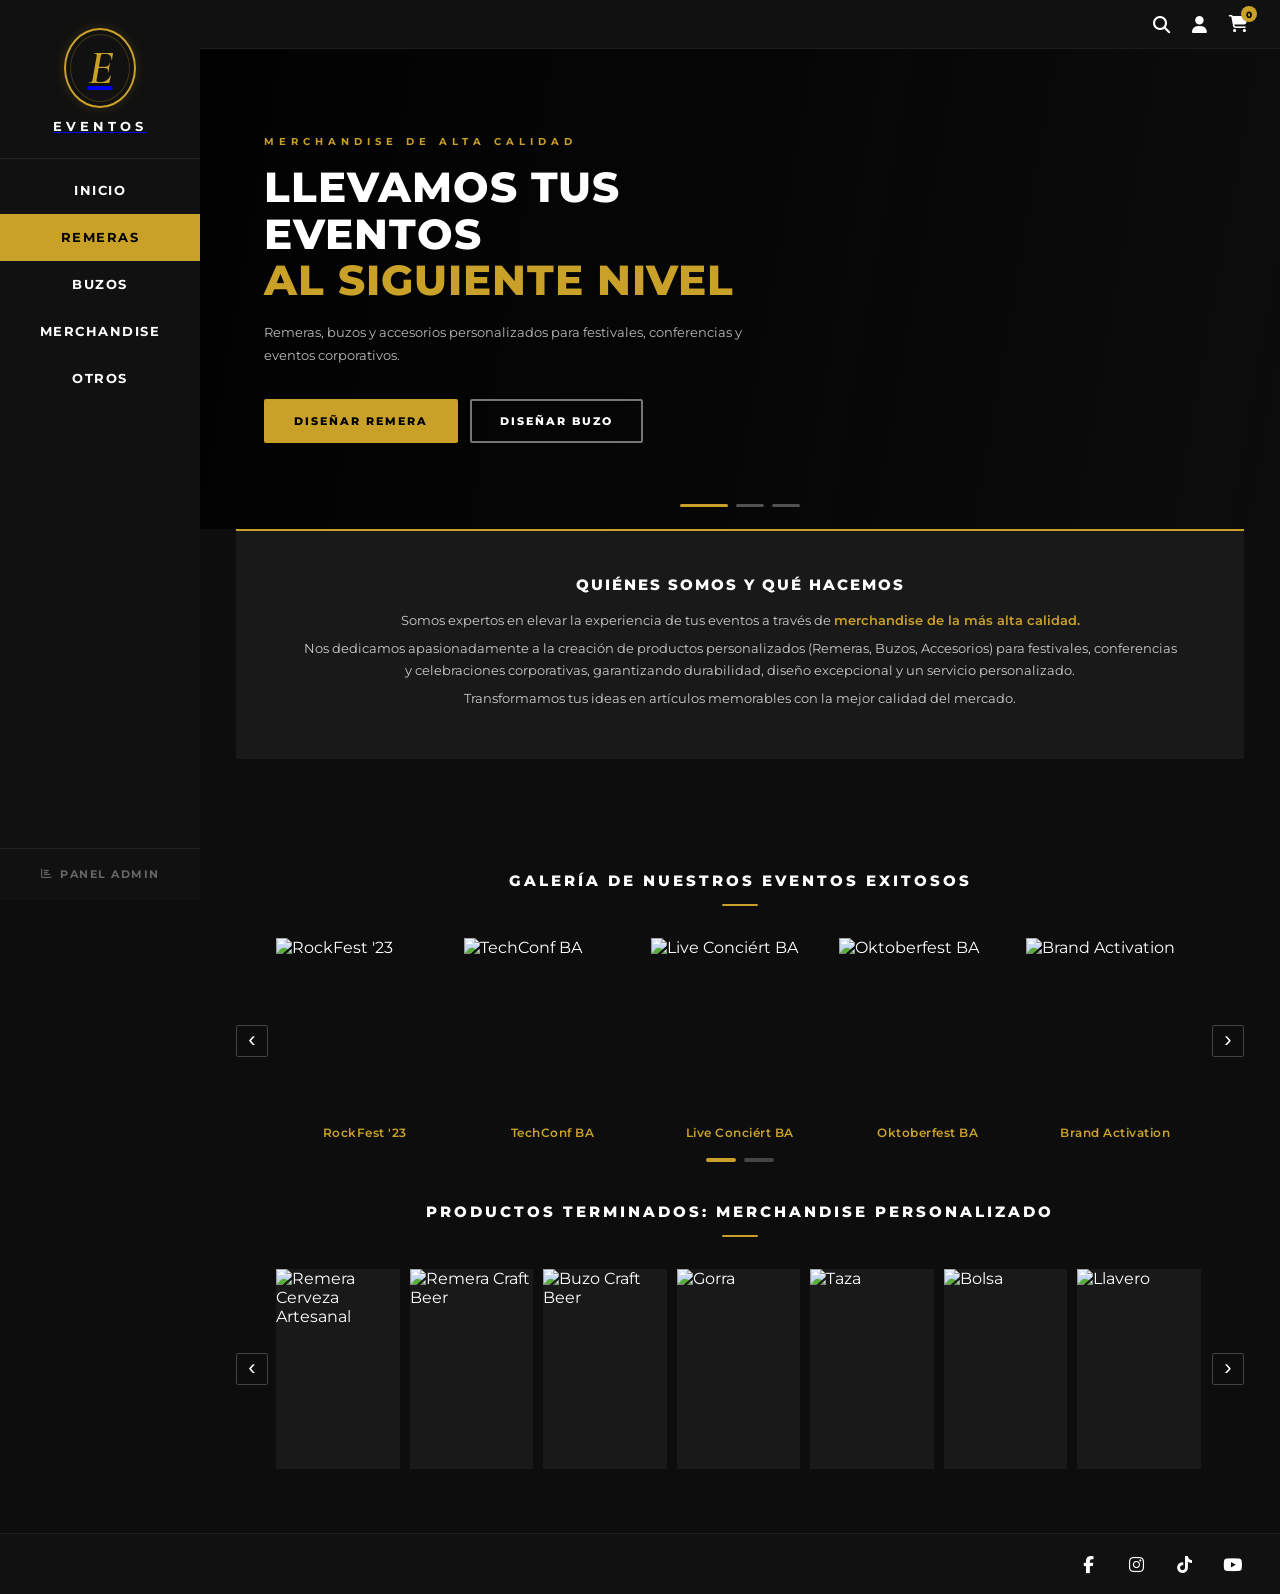
==== commit 9b441d62: "fix img" ====
--- a/index.html
+++ b/index.html
@@ -11,17 +11,18 @@
     <link rel="stylesheet" href="style.css">
 </head>
 <body>
-    <div class="page-wrapper">
+    <div class="page-wrapper" id="inicio">
 
         <!-- ===== SIDEBAR ===== -->
         <aside class="sidebar">
-            <div class="logo">
+            <a href="#inicio" class="logo">
                 <div class="logo-oval">
                     <span class="logo-letter">E</span>
                 </div>
                 <span class="logo-brand">EVENTOS</span>
-            </div>
+            </a>
             <nav class="nav-menu">
+                <a href="#inicio" class="nav-item">INICIO</a>
                 <a href="#" class="nav-item active">REMERAS</a>
                 <a href="#" class="nav-item">BUZOS</a>
                 <a href="#" class="nav-item">MERCHANDISE</a>
@@ -55,10 +56,9 @@
                 <!-- Hero Carousel -->
                 <section class="hero-carousel">
                     <div class="hero-slides" id="hero-slides">
-                        <div class="hero-slide" style="background-image:url('https://picsum.photos/seed/heroevt1/1400/600')"></div>
-                        <div class="hero-slide" style="background-image:url('https://picsum.photos/seed/heroevt2/1400/600')"></div>
-                        <div class="hero-slide" style="background-image:url('https://picsum.photos/seed/heroevt3/1400/600')"></div>
-                        <div class="hero-slide" style="background-image:url('https://picsum.photos/seed/heroevt4/1400/600')"></div>
+                        <div class="hero-slide" style="background-image:url('https://rodriguezmansilla.com/wp-content/uploads/2023/08/parque-exterior-el-abierto-eventos.jpg')"></div>
+                        <div class="hero-slide" style="background-image:url('https://encrypted-tbn0.gstatic.com/images?q=tbn:ANd9GcQVxkc60mS8E9GyearUek_chFpN_gjhvrrnnA&s')"></div>
+                        <div class="hero-slide" style="background-image:url('https://marcasregistro.com.ar/wp-content/uploads/2022/09/registrar-evento-en-argentina.jpg')"></div>
                     </div>
                     <div class="hero-overlay"></div>
                     <div class="hero-content">
@@ -72,7 +72,6 @@
                     </div>
                     <div class="hero-nav-dots" id="hero-nav-dots">
                         <span class="hero-dot active"></span>
-                        <span class="hero-dot"></span>
                         <span class="hero-dot"></span>
                         <span class="hero-dot"></span>
                     </div>
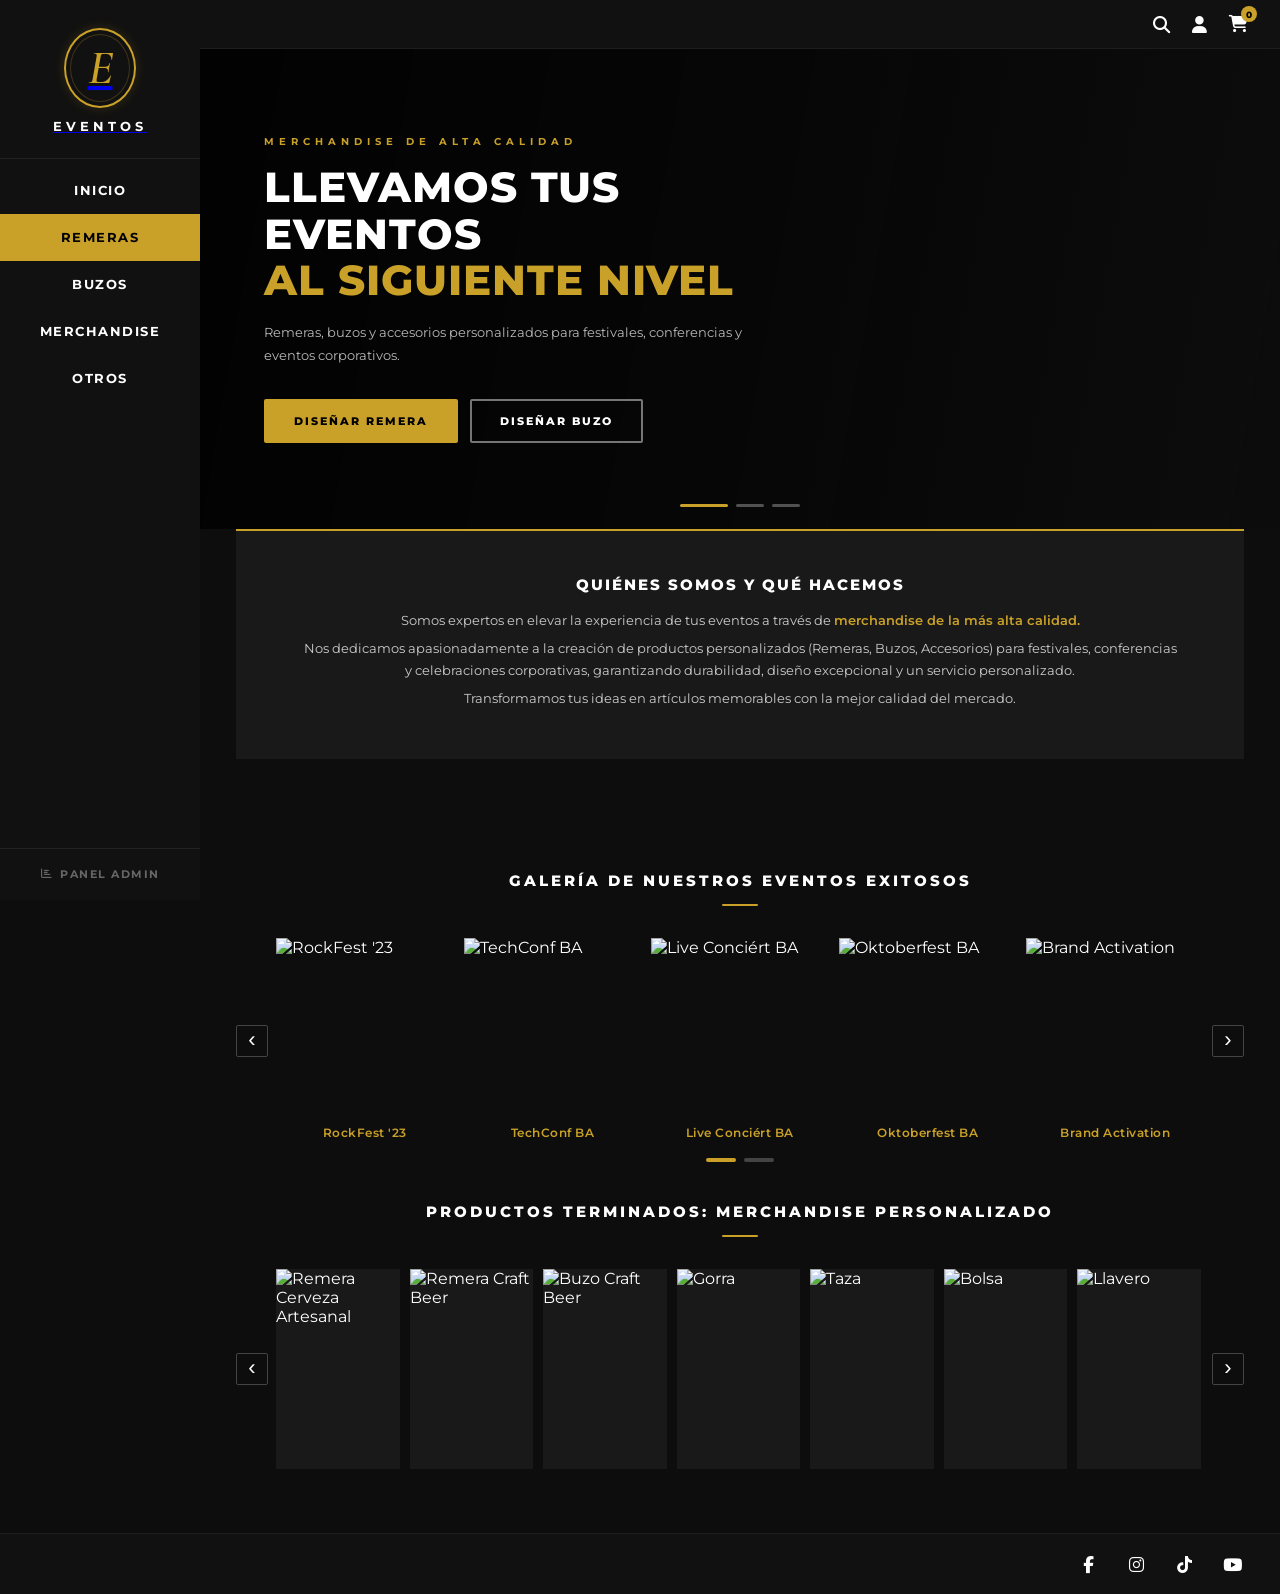
==== commit ad8eee56: "mejor mobile Co-authored-by: Copilot <copilot@github.com>" ====
--- a/index.html
+++ b/index.html
@@ -11,6 +11,38 @@
     <link rel="stylesheet" href="style.css">
 </head>
 <body>
+
+    <!-- ===== MOBILE HEADER (≤600px) ===== -->
+    <header class="mobile-header" id="mobile-header">
+        <a href="#inicio" class="mobile-logo">
+            <div class="mobile-logo-oval"><span class="mobile-logo-letter">E</span></div>
+            <span class="mobile-logo-brand">EVENTOS</span>
+        </a>
+        <div class="mobile-header-right">
+            <div class="cart-wrap">
+                <i class="fas fa-shopping-cart"></i>
+                <span class="cart-count">0</span>
+            </div>
+            <button class="hamburger" id="hamburger-btn" aria-label="Menú" aria-expanded="false">
+                <span></span>
+                <span></span>
+                <span></span>
+            </button>
+        </div>
+    </header>
+
+    <!-- Mobile nav drawer -->
+    <nav class="mobile-drawer" id="mobile-drawer">
+        <a href="#inicio" class="nav-item mobile-drawer-item">INICIO</a>
+        <a href="#" class="nav-item mobile-drawer-item active">REMERAS</a>
+        <a href="#" class="nav-item mobile-drawer-item">BUZOS</a>
+        <a href="#" class="nav-item mobile-drawer-item">MERCHANDISE</a>
+        <a href="#" class="nav-item mobile-drawer-item">OTROS</a>
+        <a href="admin.html" class="mobile-drawer-item mobile-drawer-admin" target="_blank">
+            <i class="fas fa-chart-bar"></i> Panel Admin
+        </a>
+    </nav>
+
     <div class="page-wrapper" id="inicio">
 
         <!-- ===== SIDEBAR ===== -->
--- a/style.css
+++ b/style.css
@@ -1497,6 +1497,324 @@
 .notes-icon[title]:hover { color: var(--gold); }
 
 /* ========================================
+   MOBILE HEADER (hidden on desktop)
+   ======================================== */
+.mobile-header {
+    display: none;
+}
+
+.mobile-drawer {
+    display: none;
+}
+
+/* ========================================
+   RESPONSIVE — ≤ 600px
+   ======================================== */
+@media (max-width: 600px) {
+
+    /* --- Mobile header --- */
+    .mobile-header {
+        display: flex;
+        align-items: center;
+        justify-content: space-between;
+        position: fixed;
+        top: 0; left: 0; right: 0;
+        height: 56px;
+        background: var(--bg-dark);
+        border-bottom: 1px solid #222;
+        padding: 0 16px;
+        z-index: 300;
+    }
+
+    .mobile-logo {
+        display: flex;
+        align-items: center;
+        gap: 10px;
+        text-decoration: none;
+    }
+
+    .mobile-logo-oval {
+        width: 34px;
+        height: 38px;
+        border: 2px solid var(--gold);
+        border-radius: 50%;
+        display: flex;
+        align-items: center;
+        justify-content: center;
+        flex-shrink: 0;
+    }
+
+    .mobile-logo-letter {
+        font-family: 'Cormorant Garamond', Georgia, serif;
+        font-style: italic;
+        font-weight: 600;
+        font-size: 22px;
+        color: var(--gold);
+        line-height: 1;
+    }
+
+    .mobile-logo-brand {
+        font-size: 11px;
+        letter-spacing: 4px;
+        font-weight: 700;
+        color: var(--text);
+        text-transform: uppercase;
+    }
+
+    .mobile-header-right {
+        display: flex;
+        align-items: center;
+        gap: 18px;
+    }
+
+    /* Hamburger button */
+    .hamburger {
+        display: flex;
+        flex-direction: column;
+        justify-content: center;
+        gap: 5px;
+        width: 32px;
+        height: 32px;
+        background: transparent;
+        border: none;
+        cursor: pointer;
+        padding: 4px;
+        flex-shrink: 0;
+    }
+
+    .hamburger span {
+        display: block;
+        width: 22px;
+        height: 2px;
+        background: var(--text);
+        border-radius: 1px;
+        transition: transform 0.3s ease, opacity 0.3s ease, background 0.2s;
+        transform-origin: center;
+    }
+
+    .hamburger.active span:nth-child(1) {
+        transform: translateY(7px) rotate(45deg);
+        background: var(--gold);
+    }
+
+    .hamburger.active span:nth-child(2) {
+        opacity: 0;
+    }
+
+    .hamburger.active span:nth-child(3) {
+        transform: translateY(-7px) rotate(-45deg);
+        background: var(--gold);
+    }
+
+    /* Mobile nav drawer */
+    .mobile-drawer {
+        display: flex;
+        flex-direction: column;
+        position: fixed;
+        top: 56px; left: 0; right: 0;
+        background: var(--bg-dark);
+        z-index: 299;
+        max-height: 0;
+        overflow: hidden;
+        transition: max-height 0.38s ease, box-shadow 0.3s;
+        border-bottom: 1px solid transparent;
+    }
+
+    .mobile-drawer.open {
+        max-height: 420px;
+        box-shadow: 0 12px 32px rgba(0,0,0,0.6);
+        border-bottom-color: #222;
+    }
+
+    .mobile-drawer-item {
+        display: block;
+        text-decoration: none;
+        color: var(--text);
+        padding: 15px 24px;
+        font-size: 12px;
+        font-weight: 700;
+        letter-spacing: 2px;
+        text-transform: uppercase;
+        border-bottom: 1px solid #1a1a1a;
+        transition: background 0.15s, color 0.15s;
+    }
+
+    .mobile-drawer-item.active {
+        color: var(--gold);
+        background: rgba(201, 160, 40, 0.07);
+        border-left: 3px solid var(--gold);
+        padding-left: 21px;
+    }
+
+    .mobile-drawer-item:hover:not(.active) {
+        background: #1a1a1a;
+    }
+
+    .mobile-drawer-admin {
+        color: #666;
+        font-size: 11px;
+        letter-spacing: 1.5px;
+        display: flex;
+        align-items: center;
+        gap: 8px;
+        padding: 14px 24px;
+        border-bottom: none;
+    }
+
+    .mobile-drawer-admin:hover {
+        color: var(--gold);
+        background: #1a1a1a;
+    }
+
+    /* --- Hide desktop sidebar & top-bar --- */
+    .sidebar {
+        display: none !important;
+    }
+
+    .top-bar {
+        display: none;
+    }
+
+    /* --- Page layout --- */
+    .page-wrapper {
+        padding-top: 56px;
+    }
+
+    .content {
+        width: 100%;
+    }
+
+    /* --- Hero --- */
+    .hero-carousel {
+        height: 380px;
+    }
+
+    .hero-content {
+        padding: 0 22px;
+        max-width: 100%;
+        justify-content: flex-end;
+        padding-bottom: 52px;
+    }
+
+    .hero-eyebrow {
+        font-size: 9px;
+        letter-spacing: 3px;
+        margin-bottom: 10px;
+    }
+
+    .hero-title {
+        font-size: 30px;
+        margin-bottom: 12px;
+    }
+
+    .hero-sub {
+        font-size: 12px;
+        margin-bottom: 22px;
+    }
+
+    .hero-cta-row {
+        flex-direction: column;
+        gap: 10px;
+    }
+
+    .hero-cta-btn {
+        width: 100%;
+        justify-content: center;
+        padding: 12px 20px;
+    }
+
+    /* --- About --- */
+    .about-box {
+        margin: 0 0 40px;
+        padding: 32px 22px;
+        border-top: none;
+        border-left: 3px solid var(--gold);
+        text-align: left;
+    }
+
+    .about-title {
+        text-align: left;
+    }
+
+    /* --- Section titles --- */
+    .section-title {
+        font-size: 13px;
+        letter-spacing: 2px;
+        margin-bottom: 22px;
+    }
+
+    .section-title::after {
+        width: 28px;
+    }
+
+    /* --- Gallery --- */
+    .section-gallery {
+        padding: 40px 12px 32px;
+    }
+
+    .gallery-card {
+        flex: 0 0 calc(50% - 5px);
+    }
+
+    .gallery-card img {
+        height: 130px;
+    }
+
+    /* --- Products --- */
+    .section-products {
+        padding: 0 12px 48px;
+    }
+
+    .product-card {
+        flex: 0 0 calc(33.333% - 7px);
+    }
+
+    .product-card img {
+        height: 130px;
+    }
+
+    .arrow-btn {
+        width: 28px;
+        height: 28px;
+        font-size: 18px;
+    }
+
+    /* --- Designer view on mobile --- */
+    .designer-body {
+        flex-direction: column;
+    }
+
+    .designer-preview-panel {
+        flex: none;
+        padding: 20px 16px 8px;
+        border-right: none;
+        border-bottom: 1px solid #1d1d1d;
+    }
+
+    .garment-stage {
+        width: 240px;
+    }
+
+    .designer-controls-panel {
+        padding: 20px 16px;
+    }
+
+    /* --- Checkout modal --- */
+    .modal-card {
+        padding: 20px 18px;
+    }
+
+    .form-row {
+        flex-direction: column;
+        gap: 0;
+    }
+
+    .form-group--sm {
+        flex: none;
+    }
+}
+
+/* ========================================
    SCROLL-REVEAL ANIMATIONS
    ======================================== */
 @keyframes revealUp {
